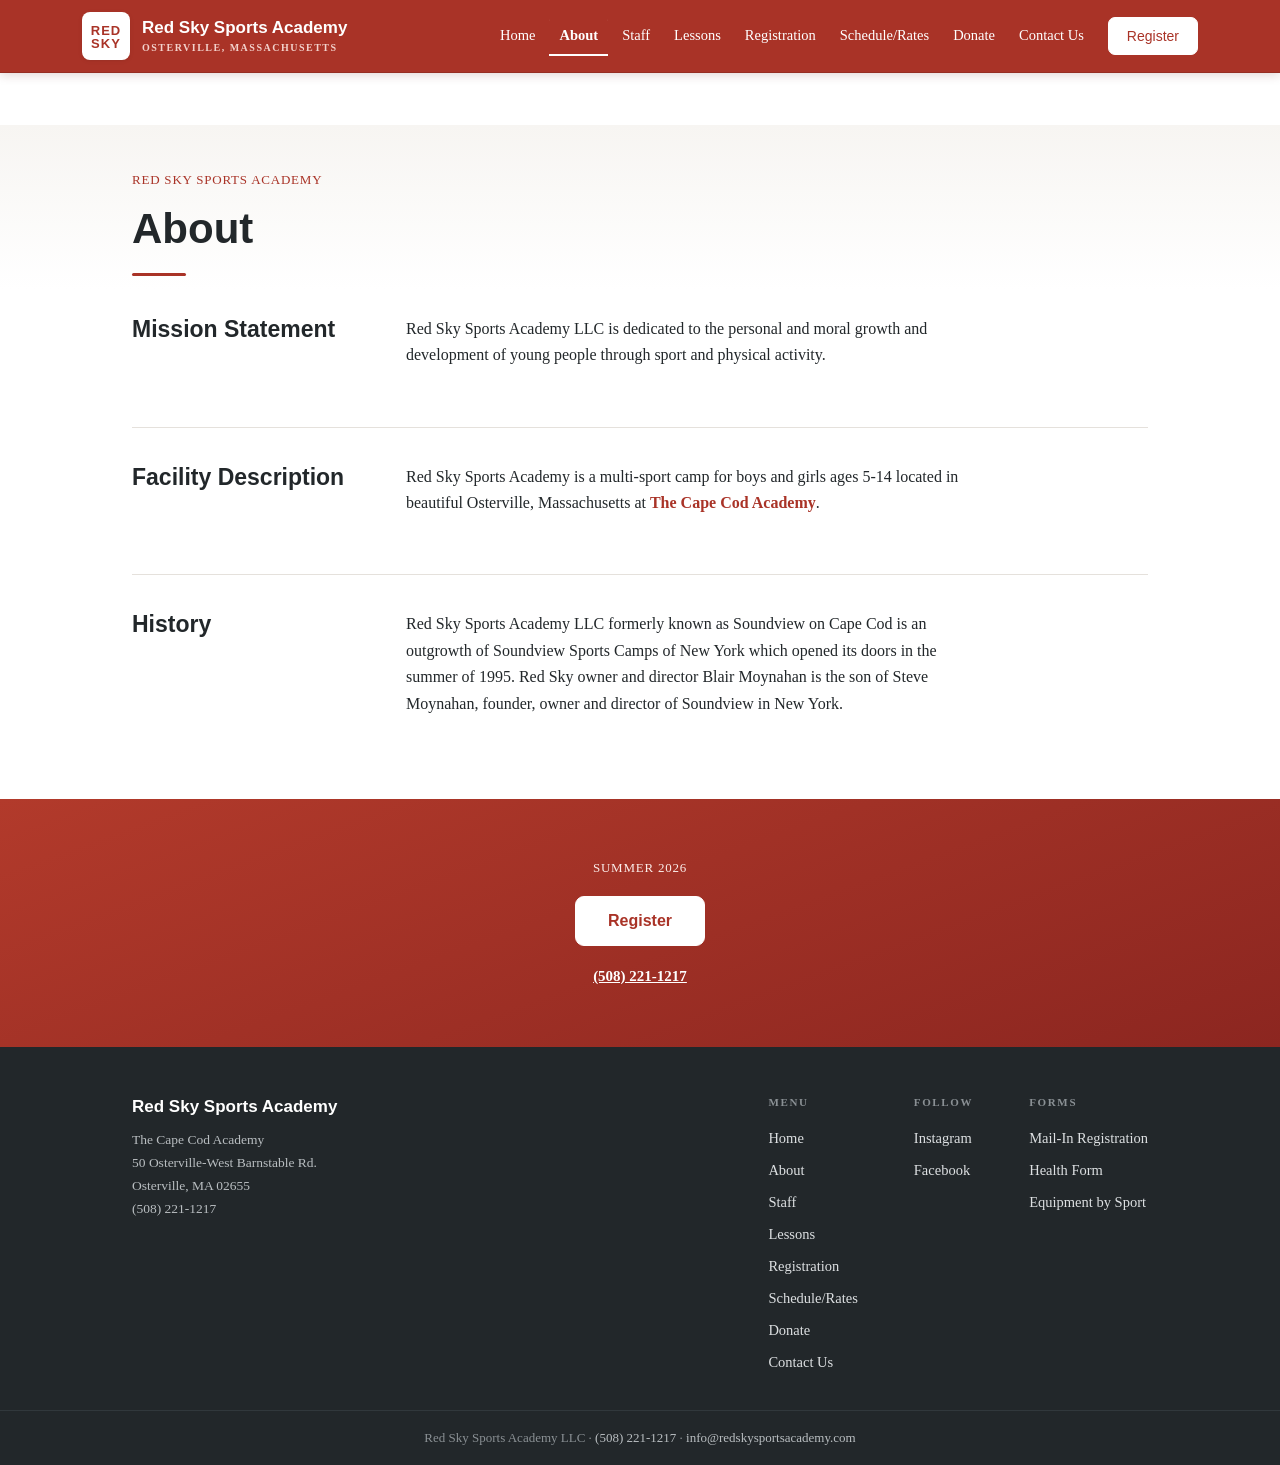
==== about/index.html @ 8fa77945 "revamp" ====
<!doctype html>
<html lang="en">
<head>
  <meta charset="utf-8">
  <meta name="viewport" content="width=device-width, initial-scale=1">
  <title>About — Red Sky Sports Academy</title>
  <meta name="description" content="Red Sky Sports Academy LLC is dedicated to the personal and moral growth and development of young people through sport and physical activity.">
  <link rel="icon" href="/images/favicon.png" type="image/png">
  <link rel="apple-touch-icon" href="/images/apple-touch-icon.png">
  <link rel="stylesheet" href="/css/styles.css?v=13">
</head>
<body>

<div data-carousel-band="29"></div>

<div class="page-head"><div class="wrap"><span class="eyebrow">Red Sky Sports Academy</span><h1>About</h1></div></div>

<section class="section wrap prose">
  <div class="split"><h2>Mission Statement</h2><div>
  <p>Red Sky Sports Academy LLC is dedicated to the personal and moral growth and development of young people through sport and physical activity.</p>
  </div></div>

  <div class="split"><h2>Facility Description</h2><div>
  <p>Red Sky Sports Academy is a multi-sport camp for boys and girls ages 5-14 located in beautiful Osterville, Massachusetts at <a href="http://www.capecodacademy.org/">The Cape Cod Academy</a>.</p>
  </div></div>

  <div class="split"><h2>History</h2><div>
  <p>Red Sky Sports Academy LLC formerly known as Soundview on Cape Cod is an outgrowth of Soundview Sports Camps of New York which opened its doors in the summer of 1995. Red Sky owner and director Blair Moynahan is the son of Steve Moynahan, founder, owner and director of Soundview in New York.</p>
  </div></div>
</section>
<script src="/js/main.js?v=15"></script>
</body>
</html>
---- css/styles.css ----
/* Red Sky Sports Academy — site styles */

@font-face{
  font-family:'Intervogue Soft Alt';
  font-style:normal;
  font-weight:700;
  font-display:swap;
  src:url('../fonts/intervogue-soft-alt-bold.woff2') format('woff2');
}
@font-face{
  font-family:'Rosewood Std Fill';
  font-style:normal;
  font-weight:400;
  font-display:swap;
  src:url('../fonts/rosewood-std-fill.woff2') format('woff2');
}
@font-face{
  font-family:'Newsreader';
  font-style:normal;
  font-weight:400 700;
  font-display:swap;
  src:url('../fonts/newsreader.woff2') format('woff2');
}

:root{
  --red:#A93327;
  --red-dark:#8C2620;
  --red-wash:#FBF1EF;
  --ink:#22272A;
  --muted:#5F666B;
  --line:#E5E1DC;
  --ground:#F7F5F2;
  --paper:#FFFFFF;
  --shadow-sm:0 1px 2px rgba(34,39,42,.06),0 1px 6px rgba(34,39,42,.04);
  --shadow-md:0 6px 20px rgba(34,39,42,.10);
  --radius:12px;
  --radius-sm:8px;
  --logo:'Intervogue Soft Alt','Arial Rounded MT Bold','Avenir Next',Arial,sans-serif;
  --slab:'Rosewood Std Fill',Rockwell,'American Typewriter',serif;
  --body:'Newsreader',Georgia,'Times New Roman',serif;
}
*{box-sizing:border-box}
html{scroll-behavior:smooth}
body{margin:0;background:var(--paper);color:var(--ink);font-family:var(--body);font-size:16px;line-height:1.65;-webkit-font-smoothing:antialiased}
img{max-width:100%;display:block}
a{color:var(--red);text-decoration:none}
a:hover{text-decoration:underline}
h1,h2,h3{line-height:1.2;margin:0}
.wrap{max-width:1060px;margin:0 auto;padding-inline:22px}
.eyebrow{display:block;font-family:var(--slab);font-size:13px;font-weight:400;letter-spacing:.06em;text-transform:uppercase;color:var(--red);margin-bottom:14px}
.btn{display:inline-block;background:var(--red);color:#fff;border:1.5px solid var(--red);border-radius:9px;padding:12px 26px 11px;font-weight:700;font-size:15px;cursor:pointer;font-family:var(--logo);line-height:1.3;transition:background .15s,border-color .15s,transform .15s,box-shadow .15s}
.btn:hover{background:var(--red-dark);border-color:var(--red-dark);text-decoration:none;transform:translateY(-1px);box-shadow:var(--shadow-md)}
.btn.ghost{background:transparent;color:var(--ink);border-color:var(--line)}
.btn.ghost:hover{border-color:var(--ink);background:transparent}
a:focus-visible,button:focus-visible{outline:2px solid var(--red);outline-offset:2px}
.nav a:focus-visible,.nav button:focus-visible,.hero-full a:focus-visible{outline-color:#fff}

/* ---------- nav ---------- */
.nav{position:sticky;top:0;z-index:40;background:var(--red);border-bottom:1px solid rgba(0,0,0,.12);box-shadow:0 2px 10px rgba(90,20,15,.18)}
.nav-inner{max-width:1160px;margin:0 auto;padding:12px 22px;display:flex;align-items:center;gap:14px}
.badge{flex:none;background:#fff;color:var(--red);width:48px;height:48px;border-radius:8px;display:flex;flex-direction:column;align-items:center;justify-content:center;font-family:var(--logo);font-size:13px;line-height:1;letter-spacing:.08em;font-weight:700;padding-top:2px;box-shadow:var(--shadow-sm)}
.brand{display:flex;align-items:center;gap:12px;color:var(--ink)}
.brand:hover{text-decoration:none}
.brand .name{font-family:var(--logo);font-weight:700;font-size:17px;white-space:nowrap;line-height:1.15;color:#fff}
.brand .name span{display:block;font-family:var(--body);font-size:10px;font-weight:600;letter-spacing:.15em;text-transform:uppercase;color:#F3D2CC;margin-top:4px}
.nav-links{display:flex;align-items:center;gap:4px;margin-left:auto}
.nav-links a{color:#fff;font-size:14.5px;font-weight:500;white-space:nowrap;padding:8px 10px;border-radius:7px}
.nav-links a:hover{color:#fff;text-decoration:none;background:rgba(255,255,255,.16)}
.nav-links a[aria-current="page"]{color:#fff;font-weight:600;box-shadow:inset 0 -2px 0 #fff;border-radius:7px 7px 0 0}
.nav-links .btn{padding:9px 18px 8px;font-size:14px;background:#fff;border-color:#fff;color:var(--red);margin-left:10px;box-shadow:none}
.nav-links .btn:hover{color:var(--red-dark);background:#F6E7E4;border-color:#F6E7E4;box-shadow:var(--shadow-md)}
.nav-toggle{display:none;margin-left:auto;background:none;border:none;padding:6px;cursor:pointer}
.nav-toggle span{display:block;width:22px;height:2px;background:#fff;margin:5px 0;border-radius:2px;transition:transform .2s,opacity .2s}
.nav.open .nav-toggle span:nth-child(1){transform:translateY(7px) rotate(45deg)}
.nav.open .nav-toggle span:nth-child(2){opacity:0}
.nav.open .nav-toggle span:nth-child(3){transform:translateY(-7px) rotate(-45deg)}
.nav-mobile{display:none;border-top:1px solid var(--line);background:#fff;padding:10px 22px 18px}
.nav-mobile a{display:block;padding:11px 2px;color:var(--ink);font-size:16px;font-weight:500;border-bottom:1px solid var(--ground)}
.nav-mobile a[aria-current="page"]{color:var(--red)}
.nav-mobile .btn{display:block;text-align:center;margin-top:14px;color:#fff;border-bottom:none}
.nav.open .nav-mobile{display:block}

/* ---------- carousel ---------- */
.carousel-band{padding-block:26px 0}
.band-photo{display:block;max-width:1060px;margin:0 auto;width:100%;border-radius:var(--radius);box-shadow:var(--shadow-md)}
.carousel{position:relative;max-width:1060px;margin:0 auto;border-radius:var(--radius);overflow:hidden;box-shadow:var(--shadow-md)}
.carousel-track{position:relative;aspect-ratio:960/226;background:#1c1f22}
.carousel-track img{position:absolute;inset:0;width:100%;height:100%;object-fit:cover;opacity:0;transition:opacity .7s ease}
.carousel-track img.active{opacity:1}
.carousel-track .slide{position:absolute;inset:0;display:flex;opacity:0;transition:opacity .7s ease}
.carousel-track .slide.active{opacity:1}
.carousel-track .slide img{position:static;flex:1;min-width:0;height:100%;opacity:1;transition:none;object-position:center 20%}
.car-btn{position:absolute;top:50%;transform:translateY(-50%);width:38px;height:38px;border-radius:50%;border:none;background:rgba(255,255,255,.88);color:var(--ink);cursor:pointer;display:flex;align-items:center;justify-content:center;box-shadow:var(--shadow-sm);transition:background .15s}
.car-btn:hover{background:#fff}
.car-btn.prev{left:14px}
.car-btn.next{right:14px}
.car-btn.pause{top:auto;bottom:12px;left:14px;transform:none;width:30px;height:30px}
.car-btn svg{width:16px;height:16px}
.car-count{position:absolute;bottom:12px;right:14px;background:rgba(34,39,42,.65);color:#fff;font-size:12px;font-weight:600;letter-spacing:.08em;border-radius:999px;padding:4px 12px;font-variant-numeric:tabular-nums}
@media (max-width:1104px){.carousel{margin:0 22px;border-radius:10px}.band-photo{margin:0 22px;width:calc(100% - 44px);border-radius:10px}}
@media (prefers-reduced-motion: reduce){
  .carousel-track img,.carousel-track .slide{transition:none}
  html{scroll-behavior:auto}
  .btn:hover{transform:none}
}

/* ---------- hero: one picture + slideshow band (home) ---------- */
.hero-full{position:relative;height:min(64vh,580px);min-height:440px;display:flex;align-items:center;overflow:hidden}
.hero-photo{position:absolute;top:0;left:0;width:122%;max-width:none;height:100%;object-fit:cover;object-position:0 32%}
.hero-overlay{position:absolute;inset:0;z-index:1;pointer-events:none;background:linear-gradient(92deg,rgba(16,19,21,.5) 0%,rgba(16,19,21,.25) 46%,rgba(16,19,21,.04) 100%)}
.hero-content{position:relative;z-index:2;width:100%;max-width:1300px;margin:0 auto;padding:0 22px}
@media (prefers-reduced-motion: no-preference){
  .hero-content{opacity:0;animation:heroFade .9s cubic-bezier(.2,.65,.3,1) .1s forwards}
  @keyframes heroFade{from{opacity:0;transform:translateY(14px)}to{opacity:1;transform:none}}
}
.hero-lockup{margin-bottom:34px}
.hero-mark{margin:0}
.hero-mark .line1{display:block;font-family:var(--logo);font-weight:700;font-size:clamp(44px,5.8vw,86px);line-height:.92;letter-spacing:.02em;text-transform:uppercase;color:#fff;text-shadow:0 2px 14px rgba(0,0,0,.35)}
.hero-mark .line2{display:block;font-family:var(--slab);font-weight:400;font-size:clamp(15px,1.8vw,24px);letter-spacing:.1em;text-transform:uppercase;color:#fff;margin-top:12px;text-shadow:0 2px 12px rgba(0,0,0,.35)}
.hero-content .cta{display:flex;gap:12px;flex-wrap:wrap;margin-top:34px}
.hero-content .cta .btn{background:#fff;border-color:#fff;color:var(--red);font-size:16px;padding:14px 30px 13px}
.hero-content .cta .btn:hover{background:#F6E7E4;border-color:#F6E7E4}
.hero-content .cta .btn.ghost{background:transparent;color:#fff;border-color:rgba(255,255,255,.65)}
.hero-content .cta .btn.ghost:hover{border-color:#fff;background:rgba(255,255,255,.12)}
.hero-content .count{margin-top:30px;background:rgba(40,10,7,.35);border-color:rgba(255,255,255,.3);color:#FBE9E4}
.hero-content .count .num{background:#fff;color:var(--red)}
.hero-band .carousel-track{aspect-ratio:1060/340}
@media (max-width:880px){
  .hero-full{height:440px;min-height:0}
  .hero-photo{width:100%;object-position:center 30%}
  .hero-lockup{margin-bottom:28px}
  .hero-mark .line2{letter-spacing:.16em}
  .hero-band .carousel-track{aspect-ratio:16/9}
}

/* ---------- hero (home) ---------- */
.hero{padding-block:64px 30px;text-align:center}
.hero .hero-logo{width:104px;margin:0 auto 26px;filter:drop-shadow(0 8px 18px rgba(140,38,32,.28))}
.hero h1{font-family:var(--logo);font-size:clamp(24px,3.4vw,36px);font-weight:700;line-height:1.26;text-wrap:balance;max-width:26ch;margin:0 auto 18px}
.hero h1 em{font-style:normal;color:var(--red)}
.hero h1 a{color:inherit;text-decoration:underline;text-decoration-color:rgba(169,51,39,.4);text-underline-offset:5px;text-decoration-thickness:2px}
.hero h1 a:hover{color:var(--red)}
.hero .lede{font-size:17.5px;color:var(--muted);max-width:62ch;margin:0 auto 30px;text-wrap:pretty}
.hero .cta{display:flex;gap:12px;justify-content:center;flex-wrap:wrap}
.count{margin:28px auto 0;display:inline-flex;align-items:center;gap:12px;font-family:var(--body);font-size:12px;font-weight:600;letter-spacing:.08em;text-transform:uppercase;color:var(--red);background:var(--ground);border:1px solid var(--line);border-radius:999px;padding:8px 18px 8px 10px}
.count .num{background:var(--ink);color:#fff;border-radius:6px;padding:5px 10px 3px;font-size:15px;font-variant-numeric:tabular-nums;letter-spacing:.14em}
.count.nonum{padding:8px 18px}

/* ---------- page head (subpages) ---------- */
.page-head{background:linear-gradient(180deg,var(--ground),var(--paper));padding:44px 0 14px;margin-top:26px}
.page-head h1{font-family:var(--logo);font-size:clamp(30px,4vw,42px);font-weight:700}
.page-head h1::after{content:"";display:block;width:54px;height:3px;background:var(--red);border-radius:2px;margin-top:18px}

/* ---------- sections ---------- */
.section{padding-block:64px}
.page-head + .section{padding-top:26px}
.section.alt{background:var(--ground);border-top:1px solid var(--line);border-bottom:1px solid var(--line)}
.section h2{font-family:var(--logo);font-size:clamp(23px,3vw,30px);font-weight:700;margin:0 0 22px}
.section h3{font-family:var(--logo);font-size:clamp(18px,2.2vw,21px);font-weight:700;margin:0 0 12px}
.prose p{max-width:70ch;margin:0 0 18px}
.prose p.dim{color:var(--muted)}
.prose a{font-weight:600}
.split{display:grid;grid-template-columns:230px 1fr;gap:18px 44px;align-items:start}
.split+.split{margin-top:40px;padding-top:36px;border-top:1px solid var(--line)}
.split h2{margin:0;font-size:clamp(19px,2.2vw,23px)}
@media (max-width:760px){.split{grid-template-columns:1fr;gap:10px}}

/* ---------- welcome (home) ---------- */
.welcome{padding-block:60px}
.welcome-grid{max-width:1000px;margin:0 auto 46px;display:grid;grid-template-columns:5fr 6fr;gap:18px 56px;align-items:start}
.welcome .callout{margin:0;font-size:clamp(22px,2.6vw,29px);line-height:1.42;border-left:3px solid var(--red);padding-inline-start:22px;text-wrap:pretty}
.welcome .callout strong{color:var(--red)}
.welcome-body p{max-width:58ch;margin:0 0 16px;font-size:16.5px}
.welcome-body p:last-child{margin-bottom:0}
.welcome-body p.dim{color:var(--muted)}
.welcome .eq-link{display:block;text-align:center;margin:34px auto 0;font-weight:600}
.sports-list{list-style:none;margin:0;padding:0;display:flex;flex-wrap:wrap;justify-content:center;column-gap:16px;row-gap:14px;max-width:860px;margin-inline:auto}
.sports-list li{background:var(--red);color:#fff;font-family:var(--logo);font-weight:700;font-size:clamp(12.5px,1.4vw,14px);text-transform:uppercase;letter-spacing:.07em;line-height:1;display:inline-flex;align-items:center;padding:13px 46px 13px 16px;clip-path:polygon(0 0,calc(100% - 34px) 6%,100% 50%,calc(100% - 34px) 94%,0 100%);transform:rotate(-1.4deg)}
.sports-list li:nth-child(even){background:var(--ink);transform:rotate(1.2deg)}
@media (max-width:860px){.welcome-grid{grid-template-columns:1fr;gap:16px;margin-bottom:38px}}

/* ---------- facts / cards ---------- */
.facts-grid{display:grid;grid-template-columns:repeat(3,1fr);border:1px solid var(--line);border-radius:var(--radius);overflow:hidden;background:#fff;margin-bottom:18px}
.fact{padding:22px 24px 20px;border-left:1px solid var(--line)}
.fact:first-child{border-left:none}
.fact .k{font-family:var(--body);font-size:11px;font-weight:600;letter-spacing:.13em;text-transform:uppercase;color:var(--red);margin-bottom:8px}
.fact .v{font-family:var(--logo);font-size:clamp(22px,2.6vw,28px);font-weight:700;line-height:1.05}
.rates-note{font-size:15px;color:var(--muted);margin:0 0 44px;max-width:70ch}
.rates-note b{color:var(--ink)}

/* ---------- timetable ---------- */
.timetable{border-top:2px solid var(--ink);max-width:820px}
.trow{display:grid;grid-template-columns:118px 1fr;gap:18px;padding:13px 2px;border-bottom:1px solid var(--line);font-size:15px}
.trow .t{font-variant-numeric:tabular-nums;font-weight:600;color:var(--red);font-size:14px;white-space:nowrap}
.trow .a small{display:block;color:var(--muted);margin-top:2px;font-size:13.5px;line-height:1.55}

/* ---------- calendar embed ---------- */
.cal-embed{max-width:820px;border:1px solid var(--line);border-radius:var(--radius);overflow:hidden;background:#fff}
.cal-embed iframe{display:block;width:100%;height:600px;border:0}

/* ---------- registration ---------- */
.sessions-grid{display:grid;grid-template-columns:repeat(3,1fr);gap:12px;margin-bottom:30px}
.session{background:#fff;border:1px solid var(--line);border-radius:var(--radius-sm);padding:17px 18px 15px;color:var(--ink);transition:transform .15s,border-color .15s,box-shadow .15s}
.session:hover{transform:translateY(-2px);border-color:var(--red);box-shadow:var(--shadow-md);text-decoration:none}
.session .wk{display:block;font-family:var(--body);font-size:10.5px;font-weight:700;letter-spacing:.14em;text-transform:uppercase;color:var(--red)}
.session .date{display:block;font-family:var(--logo);font-size:17px;font-weight:700;margin-top:5px}
.session .go{display:block;margin-top:8px;font-size:13.5px;color:var(--muted)}
.session:hover .go{color:var(--red)}
.reg-links{list-style:none;margin:0;padding:0;display:flex;flex-direction:column;gap:2px;font-size:15.5px;max-width:640px}
.reg-links li{border-bottom:1px solid var(--ground)}
.reg-links a{font-weight:600;display:flex;align-items:center;gap:10px;padding:13px 4px}
.reg-links a::before{content:"";width:7px;height:7px;border-top:2px solid var(--red);border-right:2px solid var(--red);transform:rotate(45deg);flex:none}
.reg-links a:hover{background:var(--red-wash);text-decoration:none}

/* ---------- staff ---------- */
.director-grid{display:grid;grid-template-columns:250px 1fr;gap:40px;align-items:start}
.director-grid figure{margin:0;position:sticky;top:90px}
.director-grid img{border-radius:var(--radius);box-shadow:var(--shadow-md);width:100%}
.director-grid figcaption{font-family:var(--body);font-size:11px;font-weight:600;letter-spacing:.13em;text-transform:uppercase;color:var(--muted);margin-top:12px;text-align:center}

/* ---------- quote ---------- */
.quote{max-width:760px;margin:0 auto;text-align:center}
.quote .qmark{font-size:56px;line-height:.6;color:var(--red);font-family:Georgia,serif;display:block;margin-bottom:18px}
.quote blockquote{margin:0;font-size:17.5px;line-height:1.75;font-weight:500;text-wrap:pretty}
.quote cite{display:block;margin-top:18px;font-style:normal;font-family:var(--body);font-size:12.5px;font-weight:600;letter-spacing:.12em;text-transform:uppercase;color:var(--muted)}

/* ---------- social ---------- */
.social-row{display:flex;gap:12px;justify-content:center;flex-wrap:wrap;margin-top:8px}
.social-btn{display:inline-flex;align-items:center;gap:9px;border:1.5px solid var(--line);border-radius:999px;padding:10px 20px;color:var(--ink);font-weight:600;font-size:14.5px;background:#fff;box-shadow:var(--shadow-sm);transition:transform .15s,border-color .15s,box-shadow .15s}
.social-btn:hover{transform:translateY(-2px);border-color:var(--red);color:var(--red);text-decoration:none;box-shadow:var(--shadow-md)}
.social-btn svg{width:16px;height:16px;fill:currentColor}

/* ---------- contact ---------- */
.contact-grid{display:grid;grid-template-columns:repeat(3,1fr);gap:30px;margin-bottom:48px}
.contact-card{border-left:3px solid var(--red);padding:3px 0 3px 18px}
.contact-card .k{font-family:var(--body);font-size:11px;font-weight:600;letter-spacing:.13em;text-transform:uppercase;color:var(--red);margin-bottom:9px}
.contact-card p{margin:0;font-size:15.5px;line-height:1.7}
.directions-grid{display:grid;grid-template-columns:1fr 1fr;gap:12px}
.direction{background:var(--ground);border:1px solid var(--line);border-radius:var(--radius-sm);padding:22px 24px}
.direction .k{font-family:var(--logo);font-weight:700;font-size:16.5px;margin-bottom:8px}
.direction p{margin:0;font-size:15px;color:#3d4449}

/* ---------- cta band ---------- */
.cta-band{background:linear-gradient(160deg,#B23A2B,var(--red-dark));color:#fff;text-align:center;padding:58px 22px}
.cta-band .band-label{font-family:var(--slab);font-size:13px;letter-spacing:.06em;text-transform:uppercase;color:#FBEDEA;display:block;margin-bottom:18px}
.cta-band .btn{background:#fff;color:var(--red);border-color:#fff;font-size:16px;padding:14px 32px 13px}
.cta-band .btn:hover{background:#F6E7E4;border-color:#F6E7E4}
.cta-band .call{margin-top:18px;font-size:15px;color:#F3D9D5}
.cta-band .call a{color:#fff;font-weight:600;text-decoration:underline}

/* ---------- footer ---------- */
.footer{background:#22272A;color:#B9BEC1;padding:46px 0 0;font-size:14.5px}
.footer-inner{max-width:1060px;margin:0 auto;padding:0 22px 36px;display:flex;gap:28px;align-items:flex-start;flex-wrap:wrap}
.footer .fbrand{color:#fff;font-family:var(--logo);font-weight:700;font-size:17px}
.footer .fbrand span{display:block;font-family:var(--body);font-weight:400;color:#B9BEC1;font-size:13.5px;margin-top:8px;line-height:1.7}
.footer .cols{margin-left:auto;display:flex;gap:56px;flex-wrap:wrap}
.footer nav{display:flex;flex-direction:column;gap:8px}
.footer nav a{color:#DDE0E2}
.footer nav a:hover{color:#fff}
.footer .fhead{font-family:var(--body);font-size:11px;font-weight:600;letter-spacing:.15em;text-transform:uppercase;color:#8A9094;margin-bottom:8px}
.footer .fbottom{border-top:1px solid #31383C;padding:16px 22px;text-align:center;font-size:13px;color:#8A9094}
.footer .fbottom a{color:#B9BEC1}

/* ---------- responsive ---------- */
@media (max-width:1220px){
  .nav-links{display:none}
  .nav-toggle{display:block}
}
@media (max-width:900px){
  .contact-grid{grid-template-columns:1fr 1fr}
  .sessions-grid{grid-template-columns:repeat(2,1fr)}
  .director-grid{grid-template-columns:1fr}
  .director-grid figure{position:static;max-width:250px}
  .directions-grid{grid-template-columns:1fr}
}
@media (max-width:640px){
  .hero{padding-block:46px 24px}
  .section{padding-block:52px}
  .welcome{padding-block:50px}
  .facts-grid{grid-template-columns:1fr}
  .fact{border-left:none;border-top:1px solid var(--line)}
  .fact:first-child{border-top:none}
  .contact-grid{grid-template-columns:1fr;gap:24px}
  .sessions-grid{grid-template-columns:1fr 1fr;gap:10px}
  .trow{grid-template-columns:96px 1fr;gap:12px}
  .car-btn{width:32px;height:32px}
  .cal-embed iframe{height:480px}
}
@media (max-width:400px){
  .sessions-grid{grid-template-columns:1fr}
}
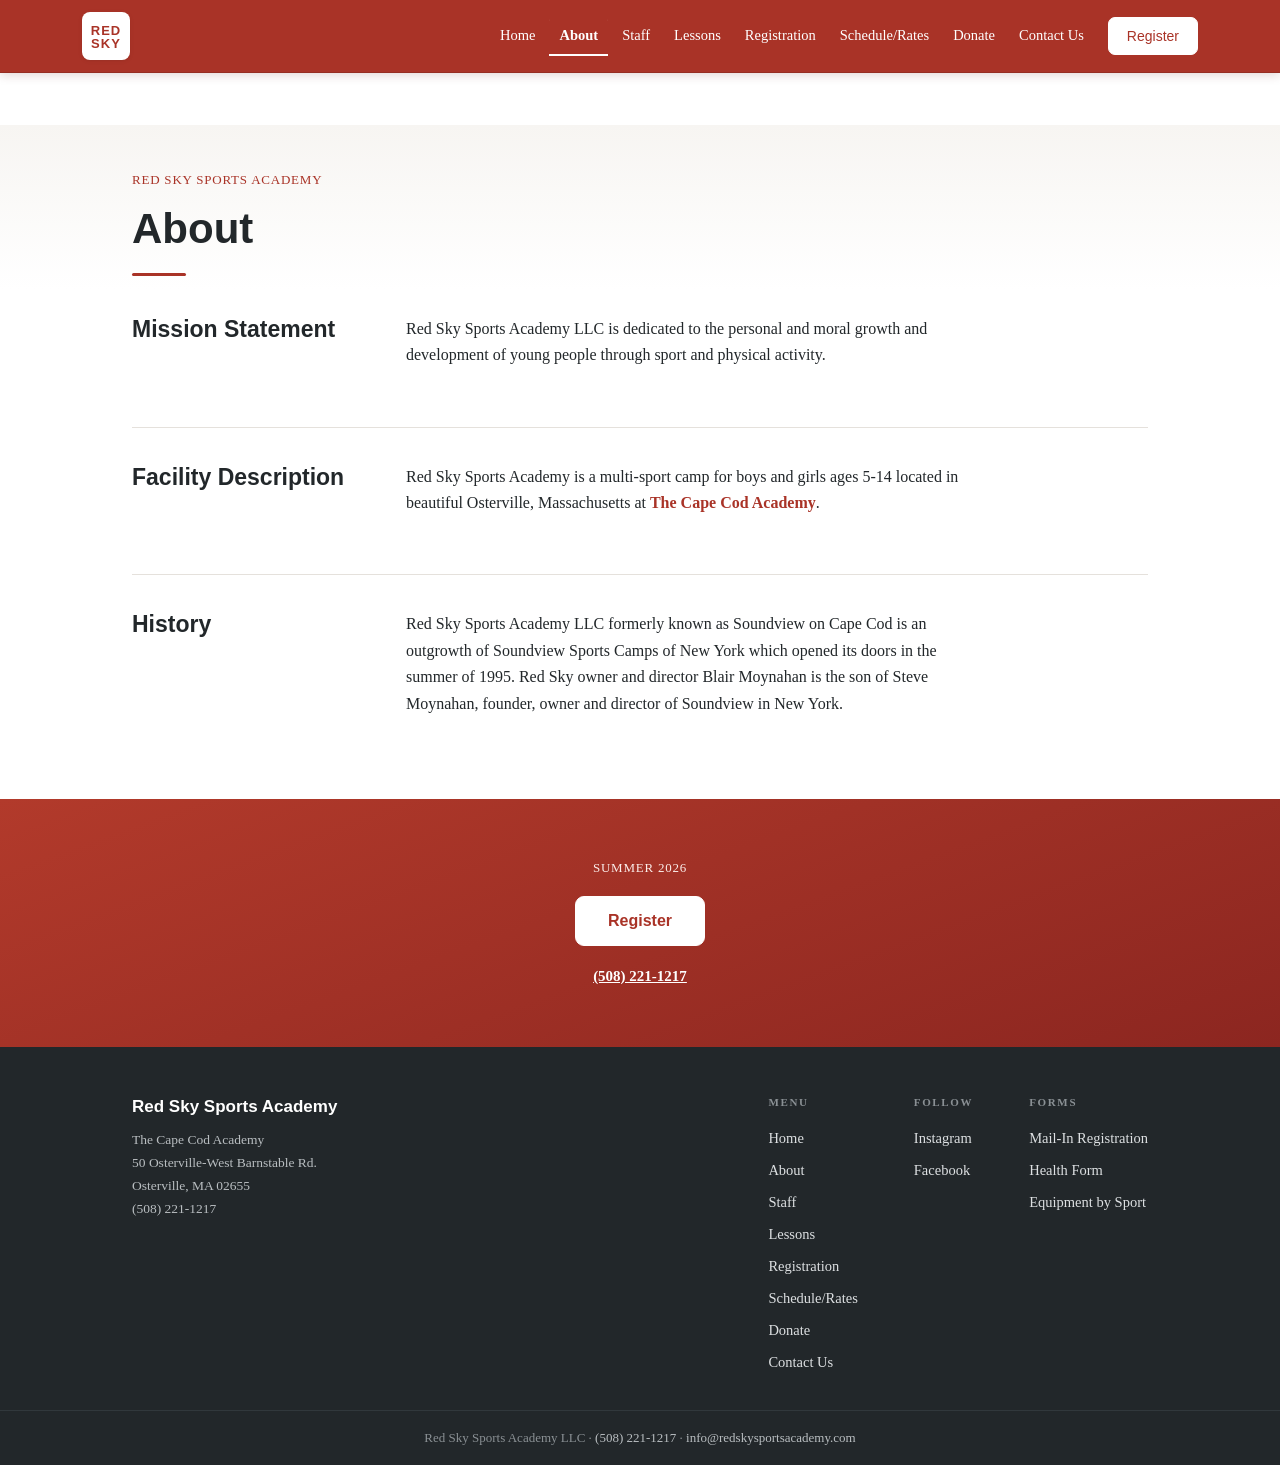
==== commit 8def63c1: "mobile redesign" ====
--- a/about/index.html
+++ b/about/index.html
@@ -7,7 +7,7 @@
   <meta name="description" content="Red Sky Sports Academy LLC is dedicated to the personal and moral growth and development of young people through sport and physical activity.">
   <link rel="icon" href="/images/favicon.png" type="image/png">
   <link rel="apple-touch-icon" href="/images/apple-touch-icon.png">
-  <link rel="stylesheet" href="/css/styles.css?v=13">
+  <link rel="stylesheet" href="/css/styles.css?v=17">
 </head>
 <body>
 
@@ -28,6 +28,6 @@
   <p>Red Sky Sports Academy LLC formerly known as Soundview on Cape Cod is an outgrowth of Soundview Sports Camps of New York which opened its doors in the summer of 1995. Red Sky owner and director Blair Moynahan is the son of Steve Moynahan, founder, owner and director of Soundview in New York.</p>
   </div></div>
 </section>
-<script src="/js/main.js?v=15"></script>
+<script src="/js/main.js?v=17"></script>
 </body>
 </html>
--- a/css/styles.css
+++ b/css/styles.css
@@ -61,8 +61,6 @@
 .badge{flex:none;background:#fff;color:var(--red);width:48px;height:48px;border-radius:8px;display:flex;flex-direction:column;align-items:center;justify-content:center;font-family:var(--logo);font-size:13px;line-height:1;letter-spacing:.08em;font-weight:700;padding-top:2px;box-shadow:var(--shadow-sm)}
 .brand{display:flex;align-items:center;gap:12px;color:var(--ink)}
 .brand:hover{text-decoration:none}
-.brand .name{font-family:var(--logo);font-weight:700;font-size:17px;white-space:nowrap;line-height:1.15;color:#fff}
-.brand .name span{display:block;font-family:var(--body);font-size:10px;font-weight:600;letter-spacing:.15em;text-transform:uppercase;color:#F3D2CC;margin-top:4px}
 .nav-links{display:flex;align-items:center;gap:4px;margin-left:auto}
 .nav-links a{color:#fff;font-size:14.5px;font-weight:500;white-space:nowrap;padding:8px 10px;border-radius:7px}
 .nav-links a:hover{color:#fff;text-decoration:none;background:rgba(255,255,255,.16)}
@@ -125,11 +123,23 @@
 .hero-content .count{margin-top:30px;background:rgba(40,10,7,.35);border-color:rgba(255,255,255,.3);color:#FBE9E4}
 .hero-content .count .num{background:#fff;color:var(--red)}
 .hero-band .carousel-track{aspect-ratio:1060/340}
+.hero-full .carousel{display:none} /* mobile-only slideshow, shown <880px */
 @media (max-width:880px){
-  .hero-full{height:440px;min-height:0}
-  .hero-photo{width:100%;object-position:center 30%}
-  .hero-lockup{margin-bottom:28px}
-  .hero-mark .line2{letter-spacing:.16em}
+  /* full 6-photo slideshow on top, copy on a solid panel below; the collage band is desktop-only */
+  .hero-full{display:block;height:auto;min-height:0}
+  .hero-photo{display:none}
+  .hero-overlay{display:none}
+  .hero-full .carousel{display:block;max-width:none;margin:0;border-radius:0;box-shadow:none}
+  .hero-full .carousel-track{aspect-ratio:1/1;max-height:62vh}
+  .hero-full .carousel-track img{object-position:center 25%}
+  .hero-band{display:none}
+  /* red panel, white-on-red copy — same treatment as the desktop overlay */
+  .hero-content{background:var(--red);padding:34px 22px 36px}
+  .hero-lockup{margin-bottom:20px}
+  .hero-mark .line1{text-shadow:none}
+  .hero-mark .line2{text-shadow:none;letter-spacing:.16em;margin-top:10px}
+  .hero-content .cta{margin-top:0}
+  .hero-content .count{margin-top:24px}
   .hero-band .carousel-track{aspect-ratio:16/9}
 }
 
@@ -262,7 +272,7 @@
 .footer .fbottom a{color:#B9BEC1}
 
 /* ---------- responsive ---------- */
-@media (max-width:1220px){
+@media (max-width:1000px){
   .nav-links{display:none}
   .nav-toggle{display:block}
 }
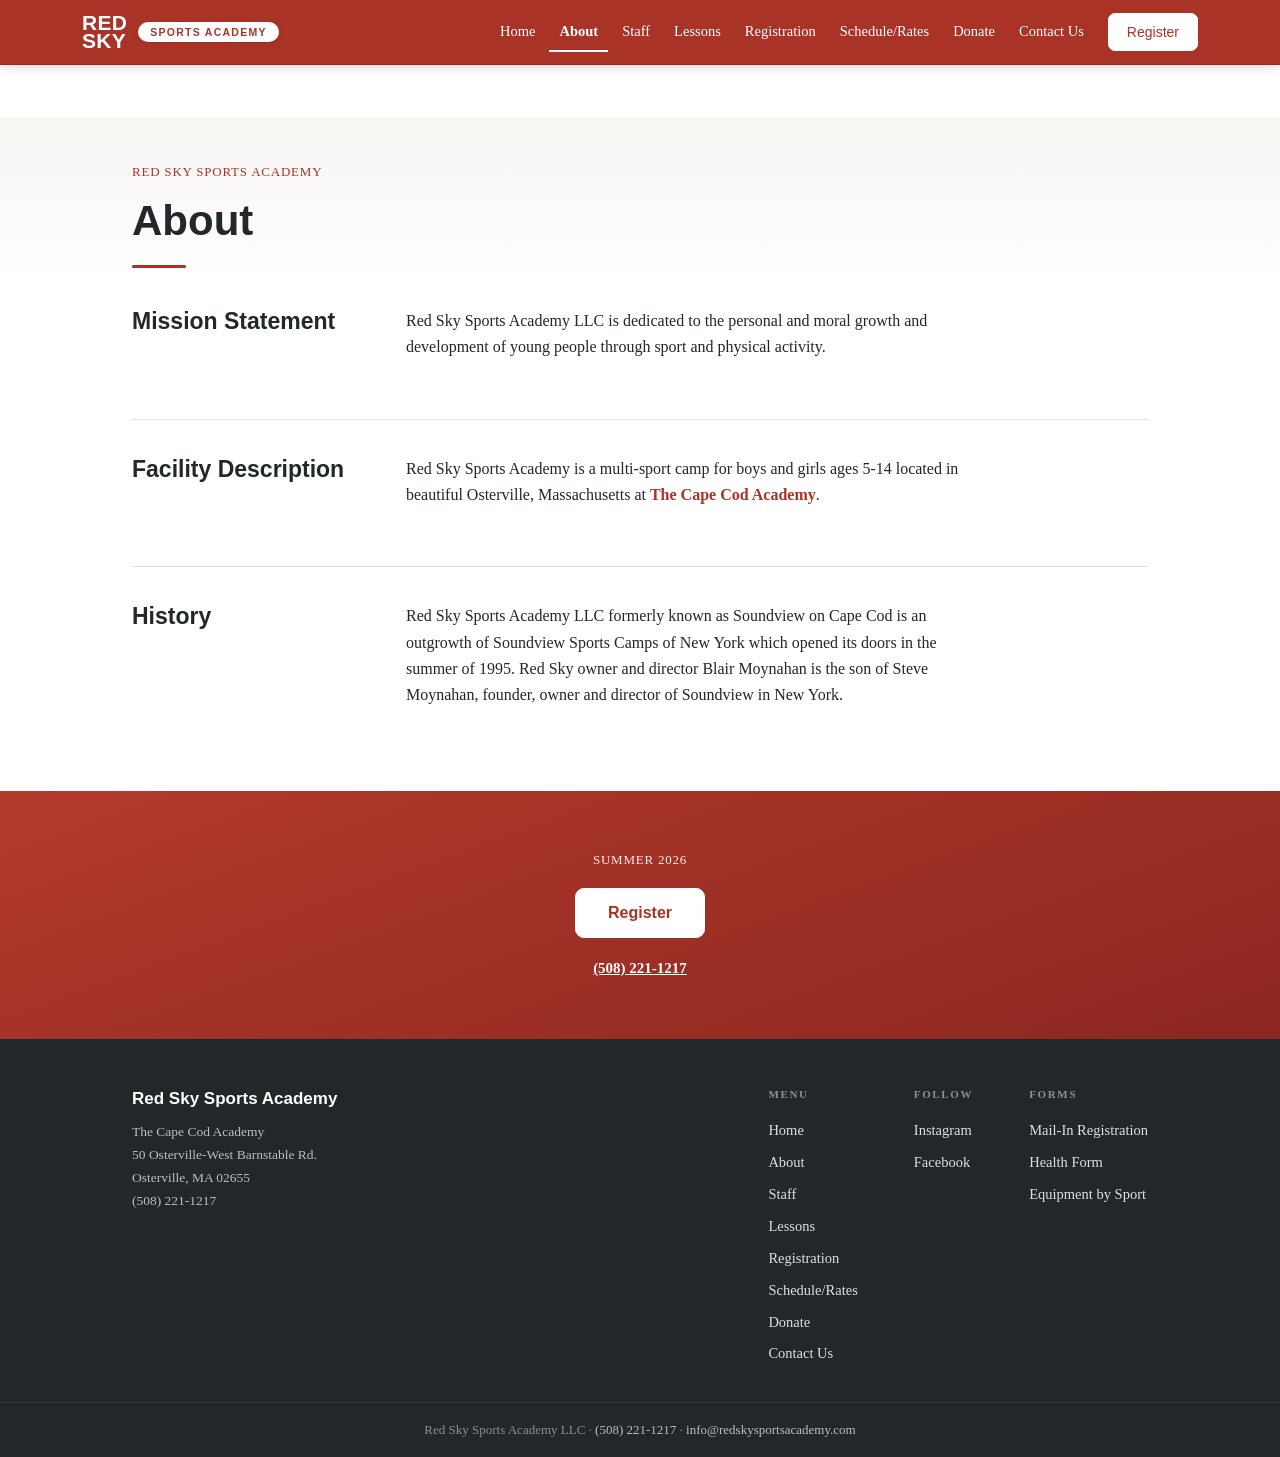
==== commit b1ac9c1b: "reorganization" ====
--- a/about/index.html
+++ b/about/index.html
@@ -7,7 +7,7 @@
   <meta name="description" content="Red Sky Sports Academy LLC is dedicated to the personal and moral growth and development of young people through sport and physical activity.">
   <link rel="icon" href="/images/favicon.png" type="image/png">
   <link rel="apple-touch-icon" href="/images/apple-touch-icon.png">
-  <link rel="stylesheet" href="/css/styles.css?v=17">
+  <link rel="stylesheet" href="/css/styles.css?v=19">
 </head>
 <body>
 
@@ -28,6 +28,6 @@
   <p>Red Sky Sports Academy LLC formerly known as Soundview on Cape Cod is an outgrowth of Soundview Sports Camps of New York which opened its doors in the summer of 1995. Red Sky owner and director Blair Moynahan is the son of Steve Moynahan, founder, owner and director of Soundview in New York.</p>
   </div></div>
 </section>
-<script src="/js/main.js?v=17"></script>
+<script src="/js/main.js?v=19"></script>
 </body>
 </html>
--- a/css/styles.css
+++ b/css/styles.css
@@ -58,7 +58,9 @@
 /* ---------- nav ---------- */
 .nav{position:sticky;top:0;z-index:40;background:var(--red);border-bottom:1px solid rgba(0,0,0,.12);box-shadow:0 2px 10px rgba(90,20,15,.18)}
 .nav-inner{max-width:1160px;margin:0 auto;padding:12px 22px;display:flex;align-items:center;gap:14px}
-.badge{flex:none;background:#fff;color:var(--red);width:48px;height:48px;border-radius:8px;display:flex;flex-direction:column;align-items:center;justify-content:center;font-family:var(--logo);font-size:13px;line-height:1;letter-spacing:.08em;font-weight:700;padding-top:2px;box-shadow:var(--shadow-sm)}
+.brand-lockup{display:flex;align-items:center;gap:11px}
+.bl-name{display:flex;flex-direction:column;font-family:var(--logo);font-weight:700;text-transform:uppercase;color:#fff;font-size:21px;line-height:.85;letter-spacing:.015em}
+.bl-tag{flex:none;font-family:var(--logo);font-weight:700;text-transform:uppercase;color:var(--red);background:#fff;border-radius:999px;padding:5px 12px 4px;font-size:10.5px;letter-spacing:.12em;line-height:1;white-space:nowrap;box-shadow:var(--shadow-sm)}
 .brand{display:flex;align-items:center;gap:12px;color:var(--ink)}
 .brand:hover{text-decoration:none}
 .nav-links{display:flex;align-items:center;gap:4px;margin-left:auto}
@@ -177,6 +179,9 @@
 
 /* ---------- welcome (home) ---------- */
 .welcome{padding-block:60px}
+.welcome-intro{padding-bottom:24px}
+.welcome-intro .welcome-grid{margin-bottom:0}
+.welcome-sports{padding-top:44px}
 .welcome-grid{max-width:1000px;margin:0 auto 46px;display:grid;grid-template-columns:5fr 6fr;gap:18px 56px;align-items:start}
 .welcome .callout{margin:0;font-size:clamp(22px,2.6vw,29px);line-height:1.42;border-left:3px solid var(--red);padding-inline-start:22px;text-wrap:pretty}
 .welcome .callout strong{color:var(--red)}
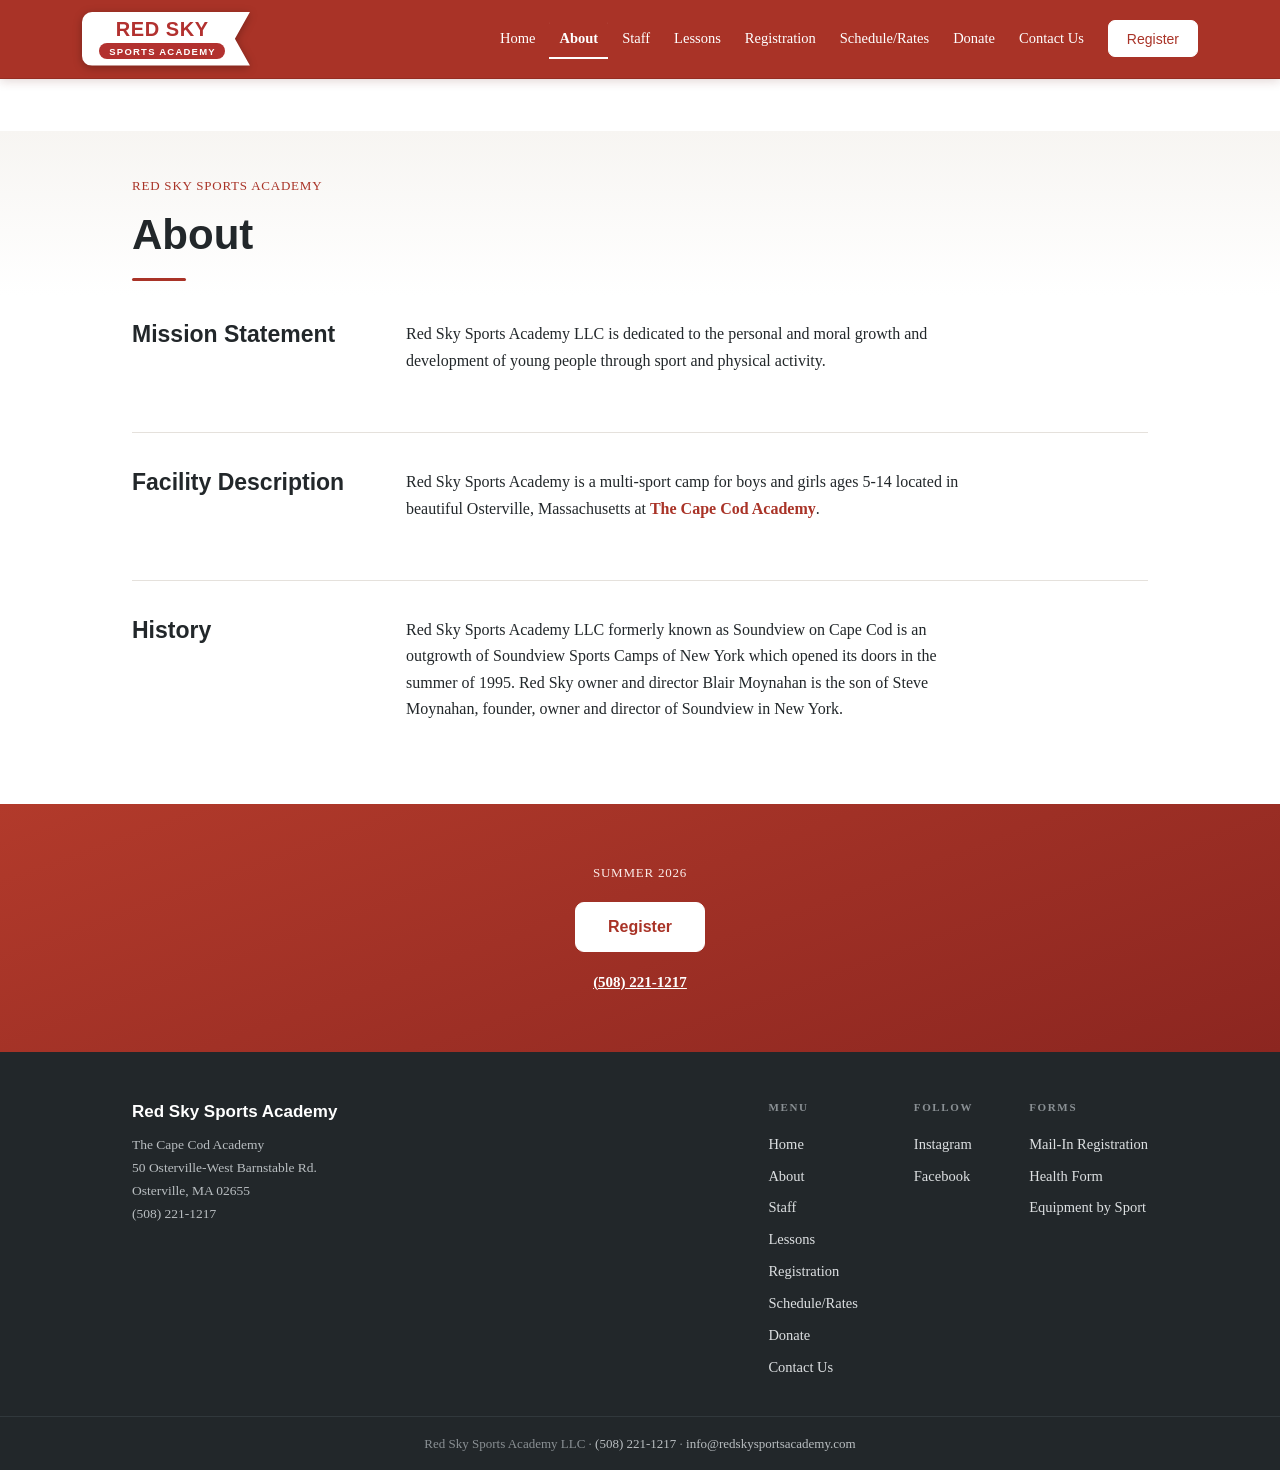
==== commit d88de14d: "favcon" ====
--- a/about/index.html
+++ b/about/index.html
@@ -7,7 +7,7 @@
   <meta name="description" content="Red Sky Sports Academy LLC is dedicated to the personal and moral growth and development of young people through sport and physical activity.">
   <link rel="icon" href="/images/favicon.png" type="image/png">
   <link rel="apple-touch-icon" href="/images/apple-touch-icon.png">
-  <link rel="stylesheet" href="/css/styles.css?v=19">
+  <link rel="stylesheet" href="/css/styles.css?v=24">
 </head>
 <body>
 
@@ -28,6 +28,6 @@
   <p>Red Sky Sports Academy LLC formerly known as Soundview on Cape Cod is an outgrowth of Soundview Sports Camps of New York which opened its doors in the summer of 1995. Red Sky owner and director Blair Moynahan is the son of Steve Moynahan, founder, owner and director of Soundview in New York.</p>
   </div></div>
 </section>
-<script src="/js/main.js?v=19"></script>
+<script src="/js/main.js?v=24"></script>
 </body>
 </html>
--- a/css/styles.css
+++ b/css/styles.css
@@ -58,11 +58,18 @@
 /* ---------- nav ---------- */
 .nav{position:sticky;top:0;z-index:40;background:var(--red);border-bottom:1px solid rgba(0,0,0,.12);box-shadow:0 2px 10px rgba(90,20,15,.18)}
 .nav-inner{max-width:1160px;margin:0 auto;padding:12px 22px;display:flex;align-items:center;gap:14px}
-.brand-lockup{display:flex;align-items:center;gap:11px}
-.bl-name{display:flex;flex-direction:column;font-family:var(--logo);font-weight:700;text-transform:uppercase;color:#fff;font-size:21px;line-height:.85;letter-spacing:.015em}
-.bl-tag{flex:none;font-family:var(--logo);font-weight:700;text-transform:uppercase;color:var(--red);background:#fff;border-radius:999px;padding:5px 12px 4px;font-size:10.5px;letter-spacing:.12em;line-height:1;white-space:nowrap;box-shadow:var(--shadow-sm)}
-.brand{display:flex;align-items:center;gap:12px;color:var(--ink)}
+.brand{display:flex;align-items:center;filter:drop-shadow(0 2px 4px rgba(0,0,0,.28))}
 .brand:hover{text-decoration:none}
+/* horizontal flag — the pennant logo laid on its side, inverted colorway: white
+   flag with red type so it stands off the red bar. Shadow lives on .brand, not
+   here — a drop-shadow on the clipped element itself gets cut off by clip-path
+   and smears the rounded corners. */
+.brand-flag{display:inline-flex;flex-direction:column;align-items:stretch;gap:4px;line-height:1;background:#fff;border-radius:10px 0 0 10px;clip-path:polygon(0 0,100% 0,calc(100% - 15px) 50%,100% 100%,0 100%);padding:7px 25px 7px 17px}
+/* right padding = left + half the notch depth, so content centers on the flag's
+   visible mass; text-indent offsets the trailing letter-space so centered text
+   doesn't sit half a space left */
+.bf-name{font-family:var(--logo);font-weight:700;text-transform:uppercase;color:#B2312F;font-size:20px;letter-spacing:.03em;text-indent:.03em;text-align:center;white-space:nowrap}
+.bf-tag{align-self:stretch;font-family:var(--logo);font-weight:700;text-transform:uppercase;color:#fff;background:#B2312F;border-radius:999px;padding:4px 9px 2px;font-size:9.5px;letter-spacing:.13em;text-indent:.13em;text-align:center;white-space:nowrap}
 .nav-links{display:flex;align-items:center;gap:4px;margin-left:auto}
 .nav-links a{color:#fff;font-size:14.5px;font-weight:500;white-space:nowrap;padding:8px 10px;border-radius:7px}
 .nav-links a:hover{color:#fff;text-decoration:none;background:rgba(255,255,255,.16)}
@@ -280,6 +287,9 @@
 @media (max-width:1000px){
   .nav-links{display:none}
   .nav-toggle{display:block}
+  .brand-flag{padding:6px 19px 6px 13px;clip-path:polygon(0 0,100% 0,calc(100% - 12px) 50%,100% 100%,0 100%);border-radius:8px 0 0 8px}
+  .bf-name{font-size:17px}
+  .bf-tag{font-size:8px;padding:3px 7px 2px}
 }
 @media (max-width:900px){
   .contact-grid{grid-template-columns:1fr 1fr}
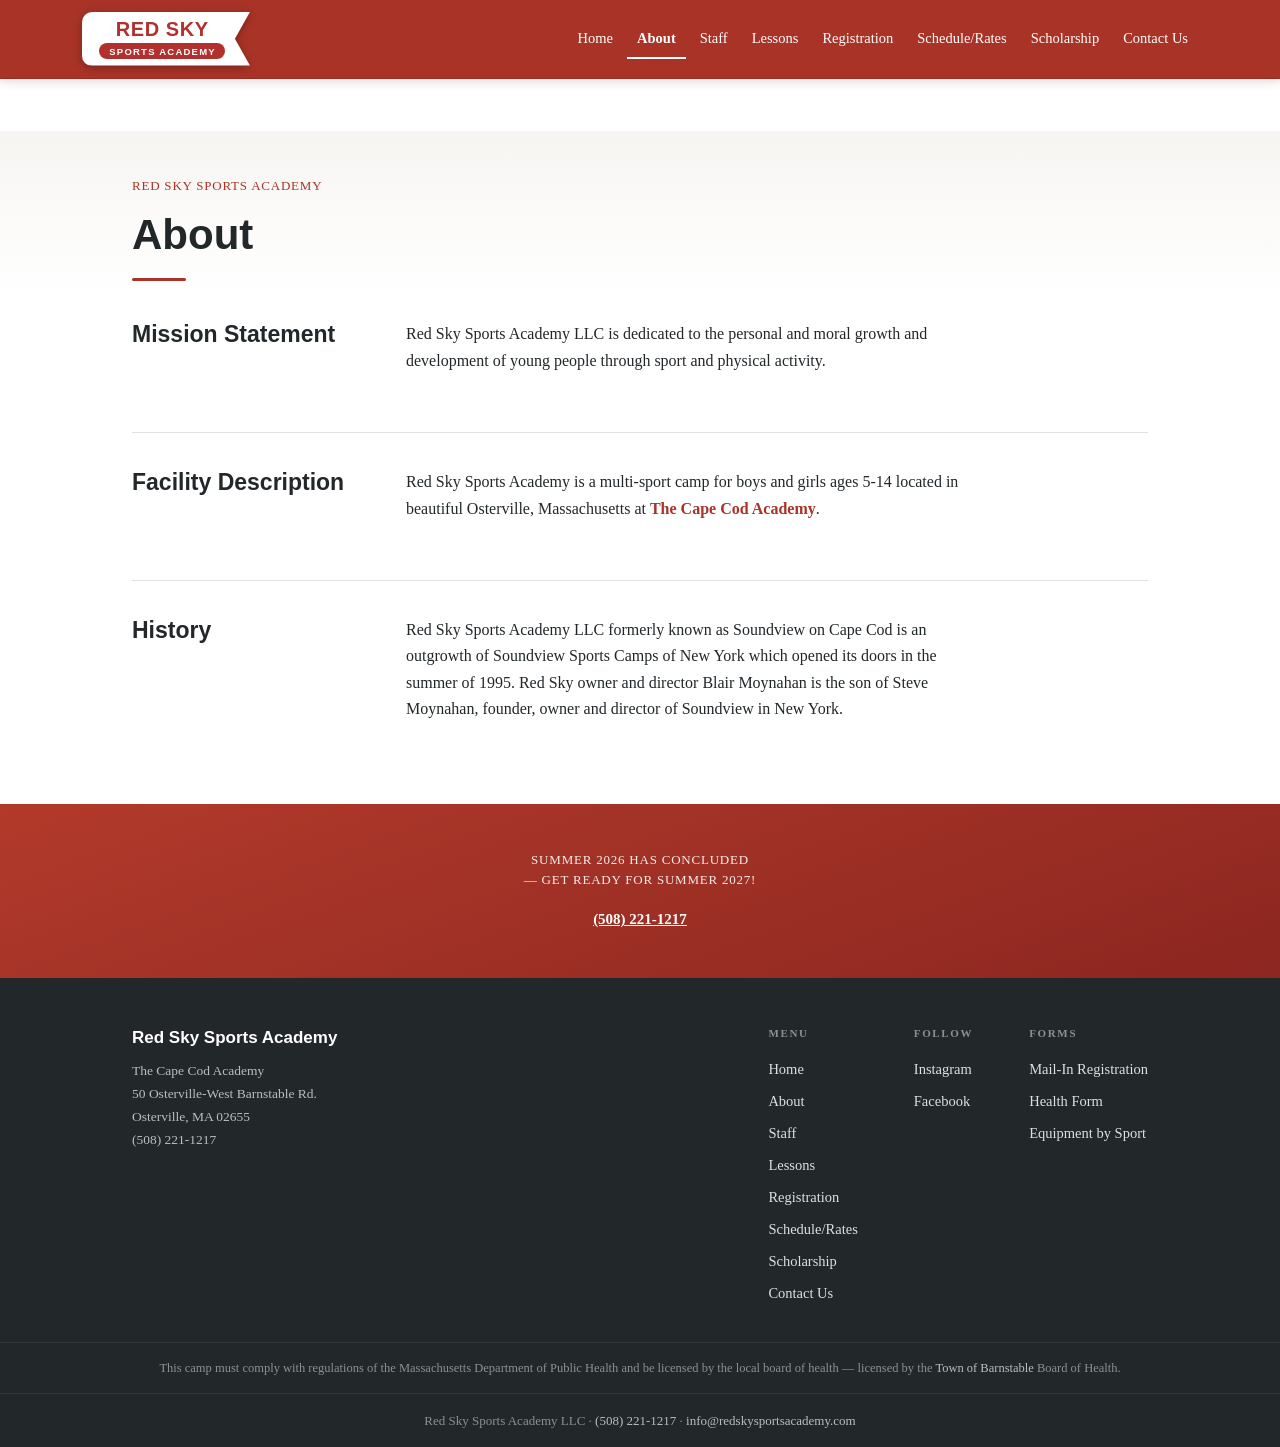
==== commit a7f6b6bf: "social media; banner; cape cod" ====
--- a/about/index.html
+++ b/about/index.html
@@ -7,7 +7,7 @@
   <meta name="description" content="Red Sky Sports Academy LLC is dedicated to the personal and moral growth and development of young people through sport and physical activity.">
   <link rel="icon" href="/images/favicon.png" type="image/png">
   <link rel="apple-touch-icon" href="/images/apple-touch-icon.png">
-  <link rel="stylesheet" href="/css/styles.css?v=24">
+  <link rel="stylesheet" href="/css/styles.css?v=27">
 </head>
 <body>
 
@@ -28,6 +28,6 @@
   <p>Red Sky Sports Academy LLC formerly known as Soundview on Cape Cod is an outgrowth of Soundview Sports Camps of New York which opened its doors in the summer of 1995. Red Sky owner and director Blair Moynahan is the son of Steve Moynahan, founder, owner and director of Soundview in New York.</p>
   </div></div>
 </section>
-<script src="/js/main.js?v=24"></script>
+<script src="/js/main.js?v=27"></script>
 </body>
 </html>
--- a/css/styles.css
+++ b/css/styles.css
@@ -139,7 +139,9 @@
   .hero-photo{display:none}
   .hero-overlay{display:none}
   .hero-full .carousel{display:block;max-width:none;margin:0;border-radius:0;box-shadow:none}
-  .hero-full .carousel-track{aspect-ratio:1/1;max-height:62vh}
+  /* explicit width so max-height can't transfer through the aspect ratio and
+     shrink the box to a square at in-between window widths */
+  .hero-full .carousel-track{aspect-ratio:1/1;width:100%;max-height:62vh}
   .hero-full .carousel-track img{object-position:center 25%}
   .hero-band{display:none}
   /* red panel, white-on-red copy — same treatment as the desktop overlay */
@@ -192,6 +194,12 @@
 .welcome-grid{max-width:1000px;margin:0 auto 46px;display:grid;grid-template-columns:5fr 6fr;gap:18px 56px;align-items:start}
 .welcome .callout{margin:0;font-size:clamp(22px,2.6vw,29px);line-height:1.42;border-left:3px solid var(--red);padding-inline-start:22px;text-wrap:pretty}
 .welcome .callout strong{color:var(--red)}
+/* decorative Cape Cod silhouette — faint watermark behind the callout that
+   names Osterville; brand red painted through the silhouette's alpha; hidden
+   where mask is unsupported so it never falls back to a solid red block */
+.callout-col{position:relative}
+.cape-mark{display:none;position:absolute;z-index:-1;top:-36px;right:-30px;width:330px;aspect-ratio:1}
+@supports (mask-image:url(x)) or (-webkit-mask-image:url(x)){.cape-mark{display:block;background:var(--red);opacity:.07;-webkit-mask:url(/images/capecod.webp) no-repeat center/contain;mask:url(/images/capecod.webp) no-repeat center/contain}}
 .welcome-body p{max-width:58ch;margin:0 0 16px;font-size:16.5px}
 .welcome-body p:last-child{margin-bottom:0}
 .welcome-body p.dim{color:var(--muted)}
@@ -199,7 +207,7 @@
 .sports-list{list-style:none;margin:0;padding:0;display:flex;flex-wrap:wrap;justify-content:center;column-gap:16px;row-gap:14px;max-width:860px;margin-inline:auto}
 .sports-list li{background:var(--red);color:#fff;font-family:var(--logo);font-weight:700;font-size:clamp(12.5px,1.4vw,14px);text-transform:uppercase;letter-spacing:.07em;line-height:1;display:inline-flex;align-items:center;padding:13px 46px 13px 16px;clip-path:polygon(0 0,calc(100% - 34px) 6%,100% 50%,calc(100% - 34px) 94%,0 100%);transform:rotate(-1.4deg)}
 .sports-list li:nth-child(even){background:var(--ink);transform:rotate(1.2deg)}
-@media (max-width:860px){.welcome-grid{grid-template-columns:1fr;gap:16px;margin-bottom:38px}}
+@media (max-width:860px){.welcome-grid{grid-template-columns:1fr;gap:16px;margin-bottom:38px}.cape-mark{right:0;width:min(300px,72vw)}}
 
 /* ---------- facts / cards ---------- */
 .facts-grid{display:grid;grid-template-columns:repeat(3,1fr);border:1px solid var(--line);border-radius:var(--radius);overflow:hidden;background:#fff;margin-bottom:18px}
@@ -228,6 +236,12 @@
 .session .date{display:block;font-family:var(--logo);font-size:17px;font-weight:700;margin-top:5px}
 .session .go{display:block;margin-top:8px;font-size:13.5px;color:var(--muted)}
 .session:hover .go{color:var(--red)}
+/* sessions whose last day has passed — grayed and inert, no hover response */
+.session.is-past,.session.is-past:hover{background:var(--ground);border-color:var(--line);color:var(--muted);cursor:default;transform:none;box-shadow:none}
+.session.is-past .wk,.session.is-past .date,.session.is-past:hover .go{color:var(--muted)}
+.season-notice{background:var(--red-wash);border-left:3px solid var(--red);border-radius:var(--radius-sm);padding:22px 24px;margin-bottom:26px}
+.season-notice h2{font-family:var(--logo);font-size:clamp(20px,2.4vw,24px);font-weight:700;margin:0}
+.season-notice p{margin:9px 0 0;font-size:15.5px;color:var(--muted);max-width:70ch}
 .reg-links{list-style:none;margin:0;padding:0;display:flex;flex-direction:column;gap:2px;font-size:15.5px;max-width:640px}
 .reg-links li{border-bottom:1px solid var(--ground)}
 .reg-links a{font-weight:600;display:flex;align-items:center;gap:10px;padding:13px 4px}
@@ -269,6 +283,10 @@
 .cta-band .btn:hover{background:#F6E7E4;border-color:#F6E7E4}
 .cta-band .call{margin-top:18px;font-size:15px;color:#F3D9D5}
 .cta-band .call a{color:#fff;font-weight:600;text-decoration:underline}
+/* off-season: no button between label and phone, so close the gap and keep the
+   longer label wrapping tidily on narrow screens */
+.cta-band.is-concluded{padding-block:46px}
+.cta-band.is-concluded .band-label{margin:0 auto;max-width:44ch;line-height:1.5;text-wrap:balance}
 
 /* ---------- footer ---------- */
 .footer{background:#22272A;color:#B9BEC1;padding:46px 0 0;font-size:14.5px}
@@ -280,6 +298,8 @@
 .footer nav a{color:#DDE0E2}
 .footer nav a:hover{color:#fff}
 .footer .fhead{font-family:var(--body);font-size:11px;font-weight:600;letter-spacing:.15em;text-transform:uppercase;color:#8A9094;margin-bottom:8px}
+.footer .flicense{border-top:1px solid #31383C;padding:15px 22px;text-align:center;font-size:12.5px;color:#8A9094;line-height:1.6}
+.footer .flicense a{color:#B9BEC1}
 .footer .fbottom{border-top:1px solid #31383C;padding:16px 22px;text-align:center;font-size:13px;color:#8A9094}
 .footer .fbottom a{color:#B9BEC1}
 
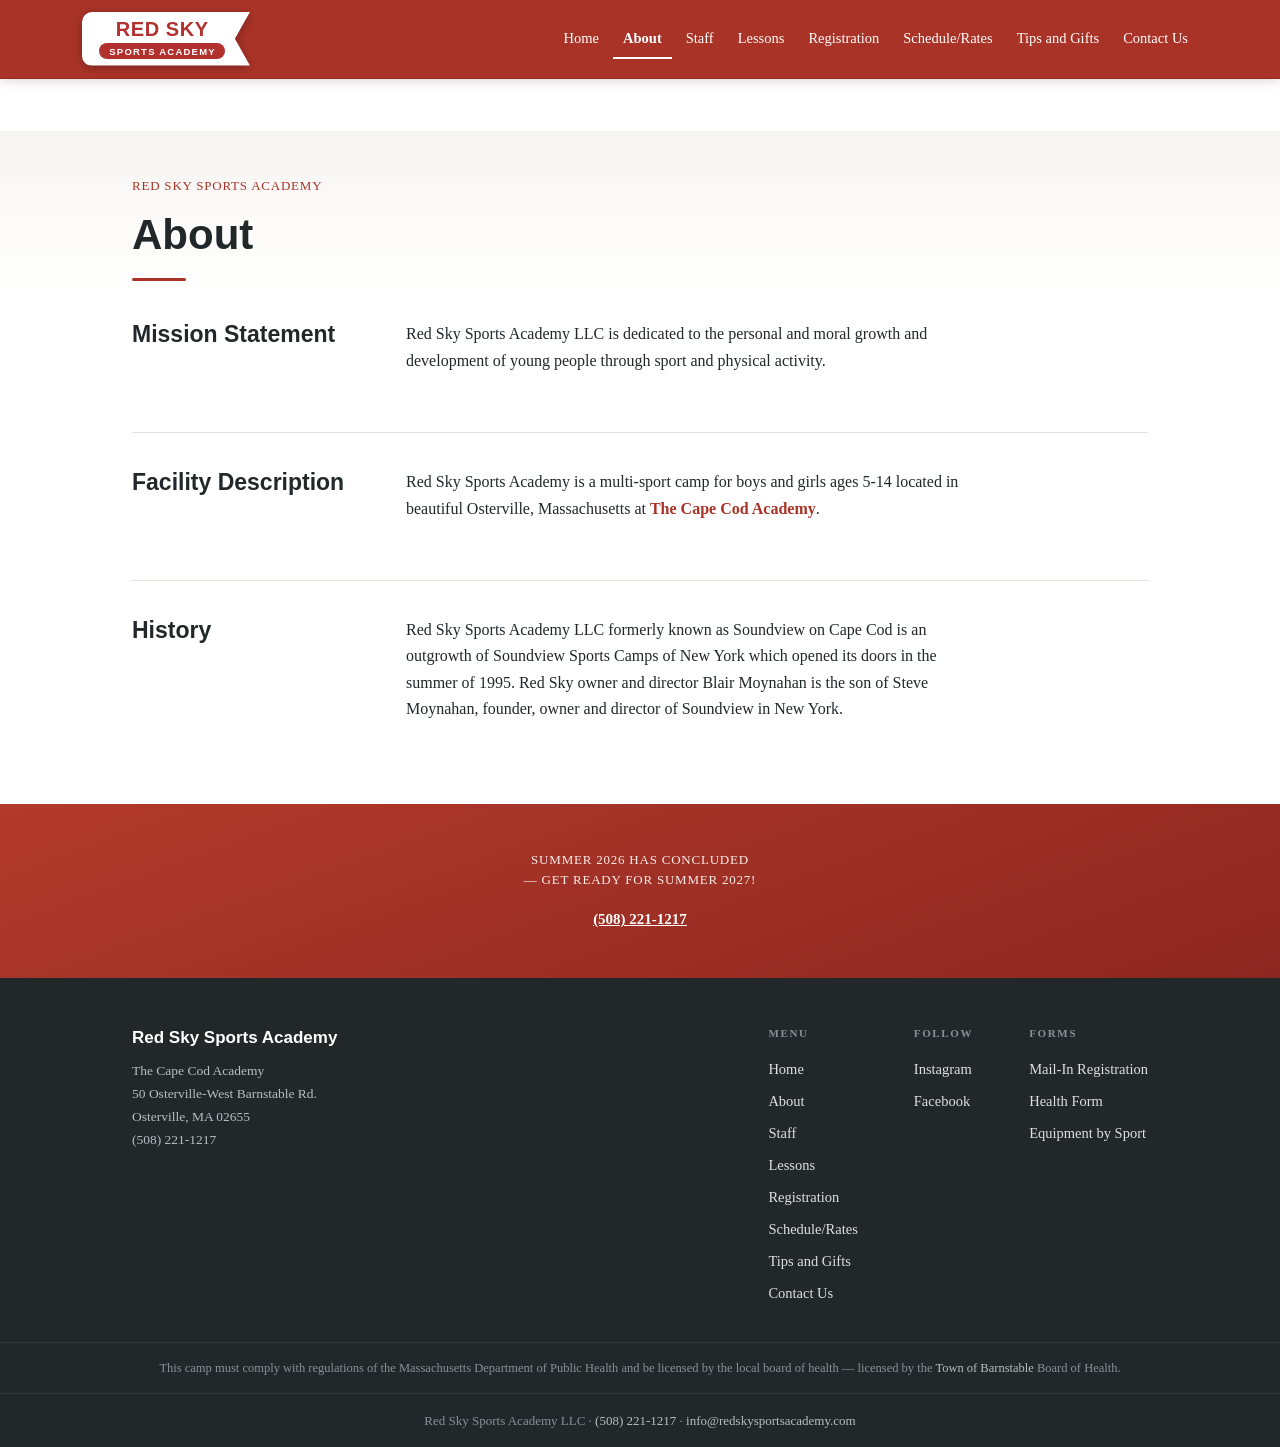
==== commit cd297ad5: "reorganize" ====
--- a/about/index.html
+++ b/about/index.html
@@ -7,7 +7,7 @@
   <meta name="description" content="Red Sky Sports Academy LLC is dedicated to the personal and moral growth and development of young people through sport and physical activity.">
   <link rel="icon" href="/images/favicon.png" type="image/png">
   <link rel="apple-touch-icon" href="/images/apple-touch-icon.png">
-  <link rel="stylesheet" href="/css/styles.css?v=27">
+  <link rel="stylesheet" href="/css/styles.css?v=28">
 </head>
 <body>
 
@@ -28,6 +28,6 @@
   <p>Red Sky Sports Academy LLC formerly known as Soundview on Cape Cod is an outgrowth of Soundview Sports Camps of New York which opened its doors in the summer of 1995. Red Sky owner and director Blair Moynahan is the son of Steve Moynahan, founder, owner and director of Soundview in New York.</p>
   </div></div>
 </section>
-<script src="/js/main.js?v=27"></script>
+<script src="/js/main.js?v=28"></script>
 </body>
 </html>
--- a/css/styles.css
+++ b/css/styles.css
@@ -198,7 +198,7 @@
    names Osterville; brand red painted through the silhouette's alpha; hidden
    where mask is unsupported so it never falls back to a solid red block */
 .callout-col{position:relative}
-.cape-mark{display:none;position:absolute;z-index:-1;top:-36px;right:-30px;width:330px;aspect-ratio:1}
+.cape-mark{display:none;position:absolute;z-index:-1;top:16px;left:50%;transform:translateX(-50%);width:330px;aspect-ratio:1}
 @supports (mask-image:url(x)) or (-webkit-mask-image:url(x)){.cape-mark{display:block;background:var(--red);opacity:.07;-webkit-mask:url(/images/capecod.webp) no-repeat center/contain;mask:url(/images/capecod.webp) no-repeat center/contain}}
 .welcome-body p{max-width:58ch;margin:0 0 16px;font-size:16.5px}
 .welcome-body p:last-child{margin-bottom:0}
@@ -207,7 +207,7 @@
 .sports-list{list-style:none;margin:0;padding:0;display:flex;flex-wrap:wrap;justify-content:center;column-gap:16px;row-gap:14px;max-width:860px;margin-inline:auto}
 .sports-list li{background:var(--red);color:#fff;font-family:var(--logo);font-weight:700;font-size:clamp(12.5px,1.4vw,14px);text-transform:uppercase;letter-spacing:.07em;line-height:1;display:inline-flex;align-items:center;padding:13px 46px 13px 16px;clip-path:polygon(0 0,calc(100% - 34px) 6%,100% 50%,calc(100% - 34px) 94%,0 100%);transform:rotate(-1.4deg)}
 .sports-list li:nth-child(even){background:var(--ink);transform:rotate(1.2deg)}
-@media (max-width:860px){.welcome-grid{grid-template-columns:1fr;gap:16px;margin-bottom:38px}.cape-mark{right:0;width:min(300px,72vw)}}
+@media (max-width:860px){.welcome-grid{grid-template-columns:1fr;gap:16px;margin-bottom:38px}.cape-mark{width:min(300px,72vw)}}
 
 /* ---------- facts / cards ---------- */
 .facts-grid{display:grid;grid-template-columns:repeat(3,1fr);border:1px solid var(--line);border-radius:var(--radius);overflow:hidden;background:#fff;margin-bottom:18px}
